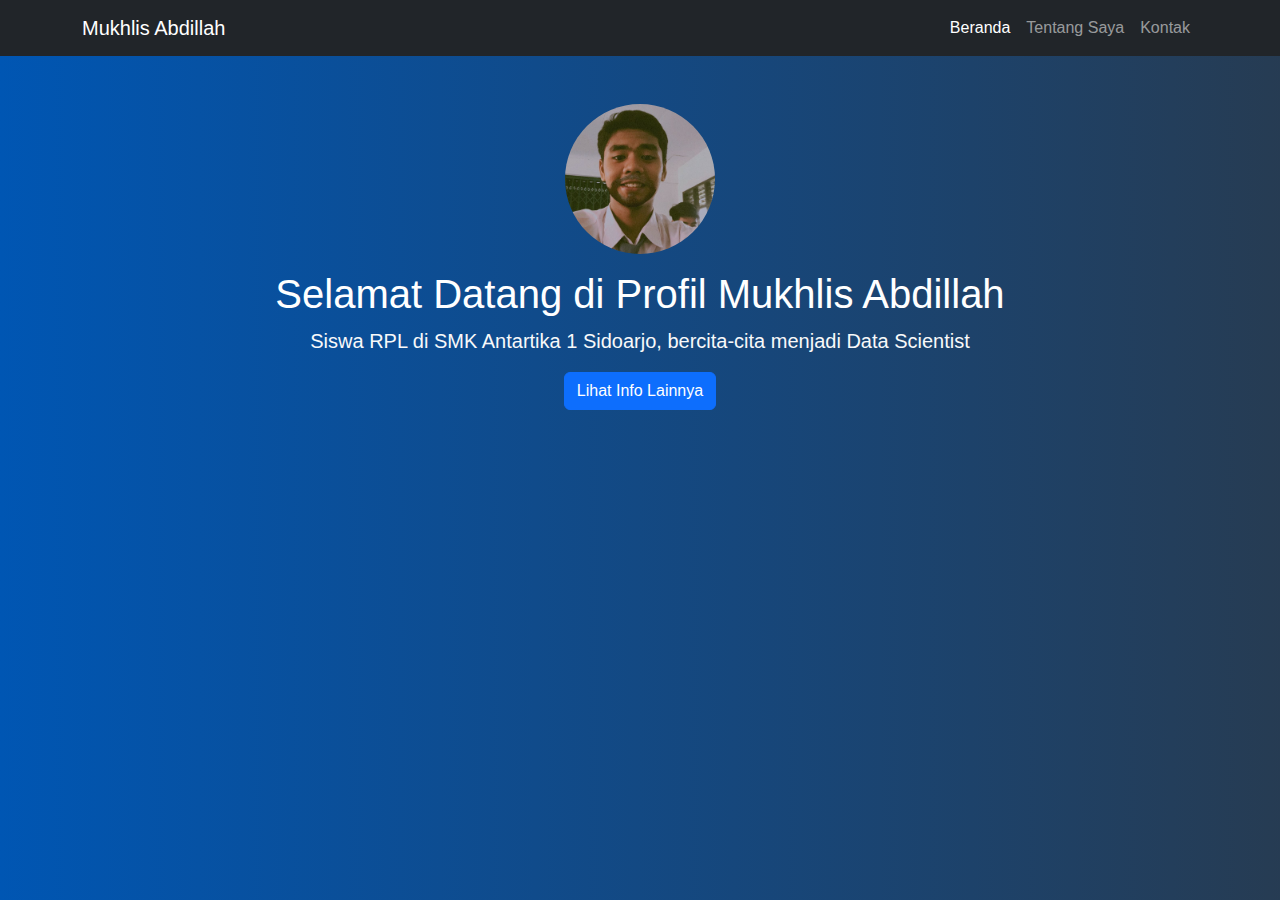
==== index.html @ dba24f92 "add personal website" ====
<!DOCTYPE html>
<html lang="en">
  <head>
    <meta charset="UTF-8" />
    <meta name="viewport" content="width=device-width, initial-scale=1.0" />
    <title>Beranda - Mukhlis Abdillah</title>
    <link
      href="https://cdn.jsdelivr.net/npm/bootstrap@5.3.0/dist/css/bootstrap.min.css"
      rel="stylesheet"
    />
    <link rel="stylesheet" href="style.css" />
  </head>
  <body>
    <!-- Navbar -->
    <nav class="navbar navbar-expand-lg navbar-dark bg-dark">
      <div class="container">
        <a class="navbar-brand" href="index.html">Mukhlis Abdillah</a>
        <button
          class="navbar-toggler"
          type="button"
          data-bs-toggle="collapse"
          data-bs-target="#navbarNav"
        >
          <span class="navbar-toggler-icon"></span>
        </button>
        <div class="collapse navbar-collapse" id="navbarNav">
          <ul class="navbar-nav ms-auto">
            <li class="nav-item">
              <a class="nav-link active" href="index.html">Beranda</a>
            </li>
            <li class="nav-item">
              <a class="nav-link" href="about.html">Tentang Saya</a>
            </li>
            <li class="nav-item">
              <a class="nav-link" href="contact.html">Kontak</a>
            </li>
          </ul>
        </div>
      </div>
    </nav>

    <!-- Profile Section -->
    <section class="profile-section container my-5 text-center">
      <img
        src="assets/profile.jpg"
        alt="Foto Mukhlis Abdillah"
        class="profile-img rounded-circle mb-3"
      />
      <h1>Selamat Datang di Profil Mukhlis Abdillah</h1>
      <p class="lead">
        Siswa RPL di SMK Antartika 1 Sidoarjo, bercita-cita menjadi Data
        Scientist
      </p>
      <button class="btn btn-primary" onclick="toggleMoreInfo()">
        Lihat Info Lainnya
      </button>

      <!-- Additional Information Section (Hidden by Default) -->
      <div id="more-info" class="mt-4 d-none">
        <p>Jurusan: Rekayasa Perangkat Lunak</p>
        <p>Sekolah: SMK Antartika 1 Sidoarjo</p>
        <p>Umur: 17 tahun</p>
        <div class="social-links mt-3">
          <a
            href="https://github.com/mukhlisabdll"
            class="btn btn-outline-dark btn-sm mx-1"
            target="_blank"
            >GitHub</a
          >
          <a
            href="https://instagram.com/mukhlisabdll"
            class="btn btn-outline-dark btn-sm mx-1"
            target="_blank"
            >Instagram</a
          >
        </div>
      </div>
    </section>

    <script src="script.js"></script>
    <script src="https://cdn.jsdelivr.net/npm/bootstrap@5.3.0/dist/js/bootstrap.bundle.min.js"></script>
  </body>
</html>
---- style.css ----
/* Gaya Umum */
body {
  font-family: "Arial", sans-serif;
  background: linear-gradient(270deg, #001f3f, #000000, #333333, #0056b3);
  background-size: 400% 400%;
  animation: gradient 15s ease infinite;
  height: 100vh;
  margin: 0;
  color: #fff; /* Menambahkan warna teks putih secara global */
}

@keyframes gradient {
  0% {
    background-position: 0% 50%;
  }
  50% {
    background-position: 100% 50%;
  }
  100% {
    background-position: 0% 50%;
  }
}

/* Navbar */
.navbar {
  margin-bottom: 20px;
}

/* Profil Section */
.profile-section {
  text-align: center;
}

.profile-img {
  width: 150px;
  height: 150px;
  object-fit: cover;
}

.profile-section h1 {
  font-size: 2.5rem;
  color: #fff; /* Mengubah warna teks menjadi putih agar kontras dengan latar belakang */
}

.profile-section .lead {
  font-size: 1.25rem;
  color: #f8f9fa; /* Warna teks terang agar lebih mudah dibaca */
}

/* Additional Information */
#more-info p {
  font-size: 1.1rem;
  color: #f8f9fa; /* Menyesuaikan warna teks agar terlihat kontras dengan latar belakang */
}

/* Card */
.card {
  border-radius: 10px;
  box-shadow: 0 4px 8px rgba(0, 0, 0, 0.1);
}

/* Progress Bar */
.progress-bar {
  font-weight: bold;
  color: #fff; /* Menyesuaikan warna teks pada progress bar agar kontras */
}

/* Tautan Sosial (GitHub dan Instagram) */
.social-links .btn {
  border-color: #fff; /* Mengubah warna border menjadi putih */
  color: #fff; /* Mengubah warna teks menjadi putih */
}

.social-links .btn:hover {
  background-color: #fff; /* Mengubah latar belakang tombol saat hover menjadi putih */
  color: #000; /* Mengubah warna teks menjadi hitam saat hover agar kontras */
}
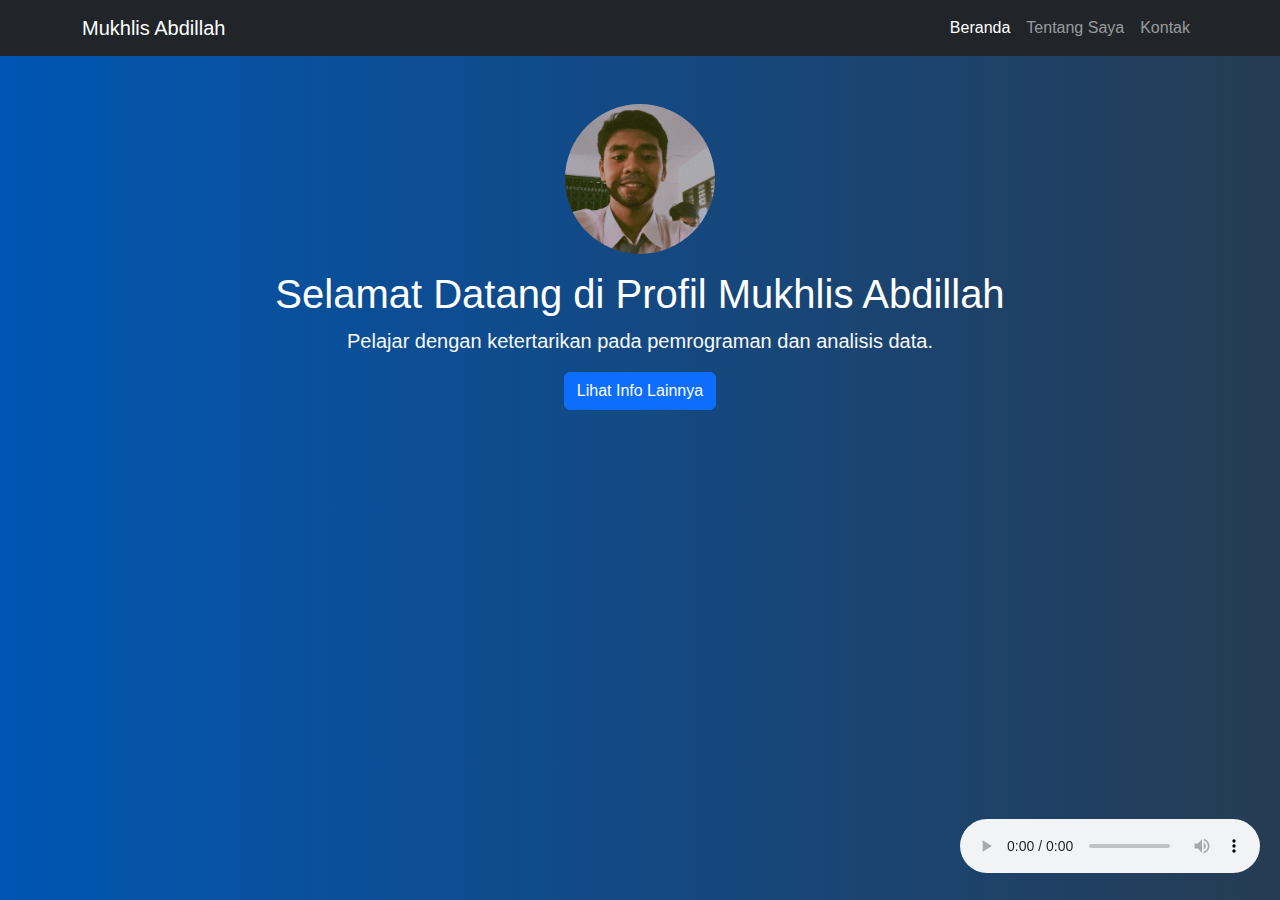
==== commit 201e48f2: "Menambahkan file musik dan memperbarui halaman index dan about" ====
--- a/index.html
+++ b/index.html
@@ -9,6 +9,15 @@
       rel="stylesheet"
     />
     <link rel="stylesheet" href="style.css" />
+    <style>
+      /* CSS untuk menempatkan pemutar musik di sudut kanan bawah */
+      .audio-player {
+        position: fixed;
+        bottom: 20px;
+        right: 20px;
+        z-index: 1000;
+      }
+    </style>
   </head>
   <body>
     <!-- Navbar -->
@@ -48,8 +57,7 @@
       />
       <h1>Selamat Datang di Profil Mukhlis Abdillah</h1>
       <p class="lead">
-        Siswa RPL di SMK Antartika 1 Sidoarjo, bercita-cita menjadi Data
-        Scientist
+        Pelajar dengan ketertarikan pada pemrograman dan analisis data.
       </p>
       <button class="btn btn-primary" onclick="toggleMoreInfo()">
         Lihat Info Lainnya
@@ -57,9 +65,9 @@
 
       <!-- Additional Information Section (Hidden by Default) -->
       <div id="more-info" class="mt-4 d-none">
-        <p>Jurusan: Rekayasa Perangkat Lunak</p>
-        <p>Sekolah: SMK Antartika 1 Sidoarjo</p>
         <p>Umur: 17 tahun</p>
+        <p>Hobi: Mendengarkan musik, bermain game, dan coding</p>
+        <p>Minat: Pemrograman Python, Data Science, dan Pembelajaran Mesin</p>
         <div class="social-links mt-3">
           <a
             href="https://github.com/mukhlisabdll"
@@ -77,6 +85,14 @@
       </div>
     </section>
 
+    <!-- Audio Player -->
+    <div class="audio-player">
+      <audio controls autoplay>
+        <source src="assets/music/theSmiths.mp3" type="audio/mp3" />
+        Your browser does not support the audio element.
+      </audio>
+    </div>
+
     <script src="script.js"></script>
     <script src="https://cdn.jsdelivr.net/npm/bootstrap@5.3.0/dist/js/bootstrap.bundle.min.js"></script>
   </body>
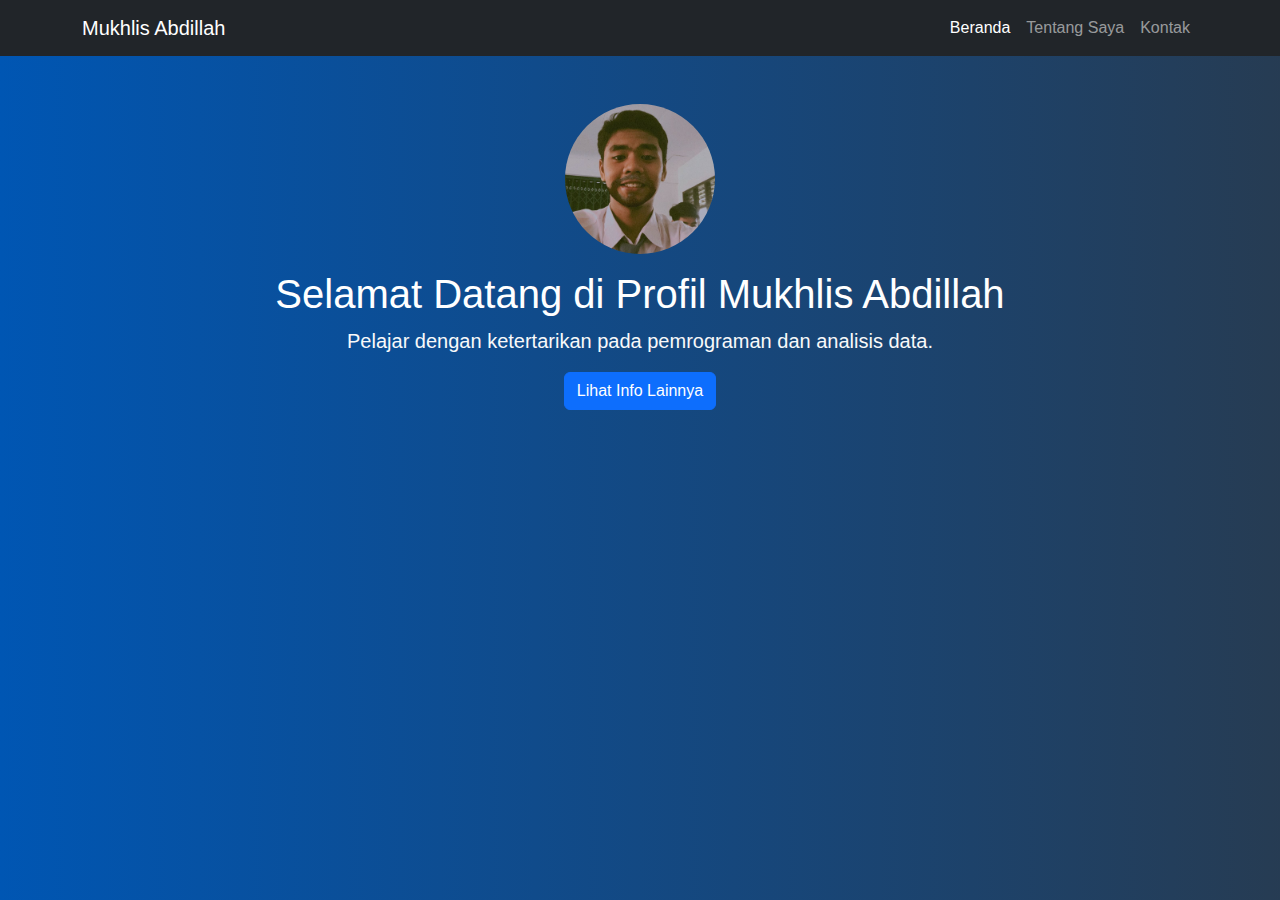
==== commit 1910a963: "Delete music player" ====
--- a/index.html
+++ b/index.html
@@ -9,15 +9,6 @@
       rel="stylesheet"
     />
     <link rel="stylesheet" href="style.css" />
-    <style>
-      /* CSS untuk menempatkan pemutar musik di sudut kanan bawah */
-      .audio-player {
-        position: fixed;
-        bottom: 20px;
-        right: 20px;
-        z-index: 1000;
-      }
-    </style>
   </head>
   <body>
     <!-- Navbar -->
@@ -85,14 +76,6 @@
       </div>
     </section>
 
-    <!-- Audio Player -->
-    <div class="audio-player">
-      <audio controls autoplay>
-        <source src="assets/music/theSmiths.mp3" type="audio/mp3" />
-        Your browser does not support the audio element.
-      </audio>
-    </div>
-
     <script src="script.js"></script>
     <script src="https://cdn.jsdelivr.net/npm/bootstrap@5.3.0/dist/js/bootstrap.bundle.min.js"></script>
   </body>
